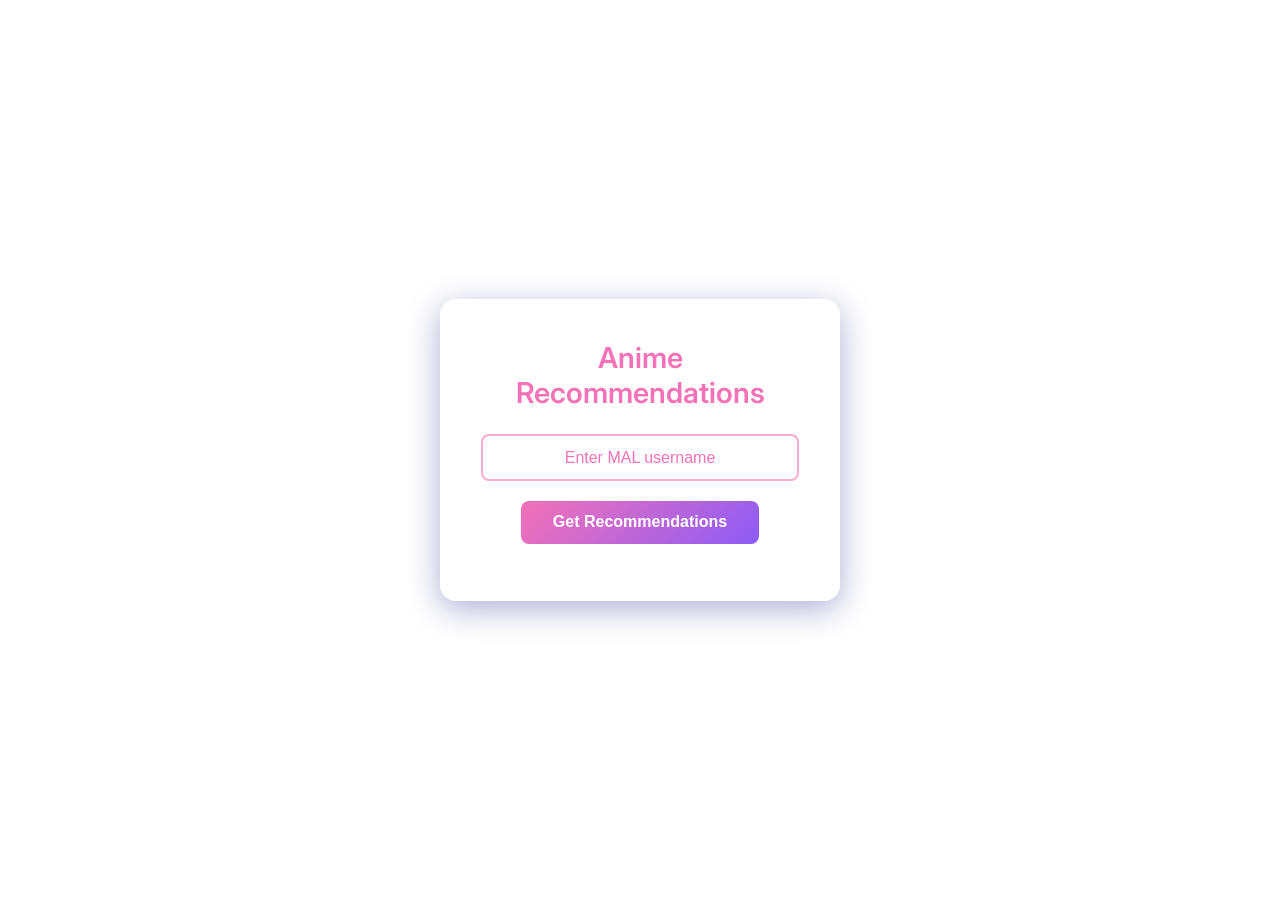
==== static/index.html @ cbd0d71d "Initial commit" ====
<!DOCTYPE html>
<html lang="en">
<head>
  <meta charset="UTF-8" />
  <meta name="viewport" content="width=device-width, initial-scale=1.0" />
  <title>Anime Recommender</title>
  <link href="https://fonts.googleapis.com/css2?family=Inter:wght@400;600&display=swap" rel="stylesheet">
  <style>
    * { margin: 0; padding: 0; box-sizing: border-box; }
    body {
      font-family: 'Inter', sans-serif;
      background: url('https://wallpapercave.com/wp/wp8226640.jpg') no-repeat center center fixed;
      background-size: cover;
      display: flex; justify-content: center; align-items: center;
      height: 100vh; backdrop-filter: blur(4px);
    }
    .glass-card {
      background: rgba(255, 255, 255, 0.1);
      border-radius: 1rem; padding: 2.5rem;
      box-shadow: 0 8px 32px 0 rgba(31, 38, 135, 0.37);
      backdrop-filter: blur(10px); -webkit-backdrop-filter: blur(10px);
      border: 1px solid rgba(255, 255, 255, 0.18);
      text-align: center; width: 90%; max-width: 400px;
    }
    .glass-card h1 {
      font-size: 1.8rem; margin-bottom: 1.5rem; color: #f472b6; font-weight: 600;
      text-shadow: 0 0 8px rgba(255, 255, 255, 0.2);
    }
    input[type="text"] {
      width: 100%; padding: 0.8rem 1rem; border-radius: 0.5rem;
      border: 2px solid rgba(244, 114, 182, 0.6);
      background: rgba(255, 255, 255, 0.9);
      font-size: 1rem; margin-bottom: 1.2rem; color: #333;
    }
    input[type="text"]::placeholder { color: #f472b6; text-align: center; }
    input[type="text"]:focus { outline: none; border: 2px solid #8b5cf6; box-shadow: 0 0 8px #8b5cf6; }
    button {
      background: linear-gradient(135deg, #f472b6, #8b5cf6); color: white;
      padding: 0.8rem 2rem; font-size: 1rem; font-weight: 600;
      border: none; border-radius: 0.5rem; cursor: pointer;
      transition: transform 0.2s ease, box-shadow 0.2s ease;
    }
    button:hover { transform: translateY(-2px); box-shadow: 0 4px 14px rgba(245, 158, 181, 0.5); }
    pre { text-align: left; white-space: pre-wrap; margin-top: 1rem; color: #fff; }
  </style>
</head>
<body>
  <div class="glass-card">
    <h1>Anime Recommendations</h1>
    <form id="form" action = "">
      <input id="username" type="text" name="username" placeholder="Enter MAL username" required />
      <button type="submit">Get Recommendations</button>
    </form>
    <pre id="result"></pre>
  </div>

  <script>
    const form = document.getElementById("form");
    const usernameEl = document.getElementById("username");
    const resultEl = document.getElementById("result");

    form.addEventListener("submit", async (e) => {
      e.preventDefault();
      const username = usernameEl.value.trim();
      if (!username) return;
        window.location.href = `results.html?username=${encodeURIComponent(username)}`;


      resultEl.textContent = "Fetching…";

      try {
        const res = await fetch(`/api/animelist?username=${encodeURIComponent(username)}`);
        const data = await res.json();

        if (!res.ok || data.error) {
          resultEl.textContent = `Error: ${data.message || "Failed to fetch list"}`;
          return;
        }

        const top = data.list.slice(0, 10)
          .map(x => `${x.title} — score: ${x.score || 0}`)
          .join("\n");

        resultEl.textContent = top || "No entries found for that user.";
      } catch (err) {
        resultEl.textContent = "Network error.";
        console.error(err);
      }
    });
  </script>
</body>
</html>
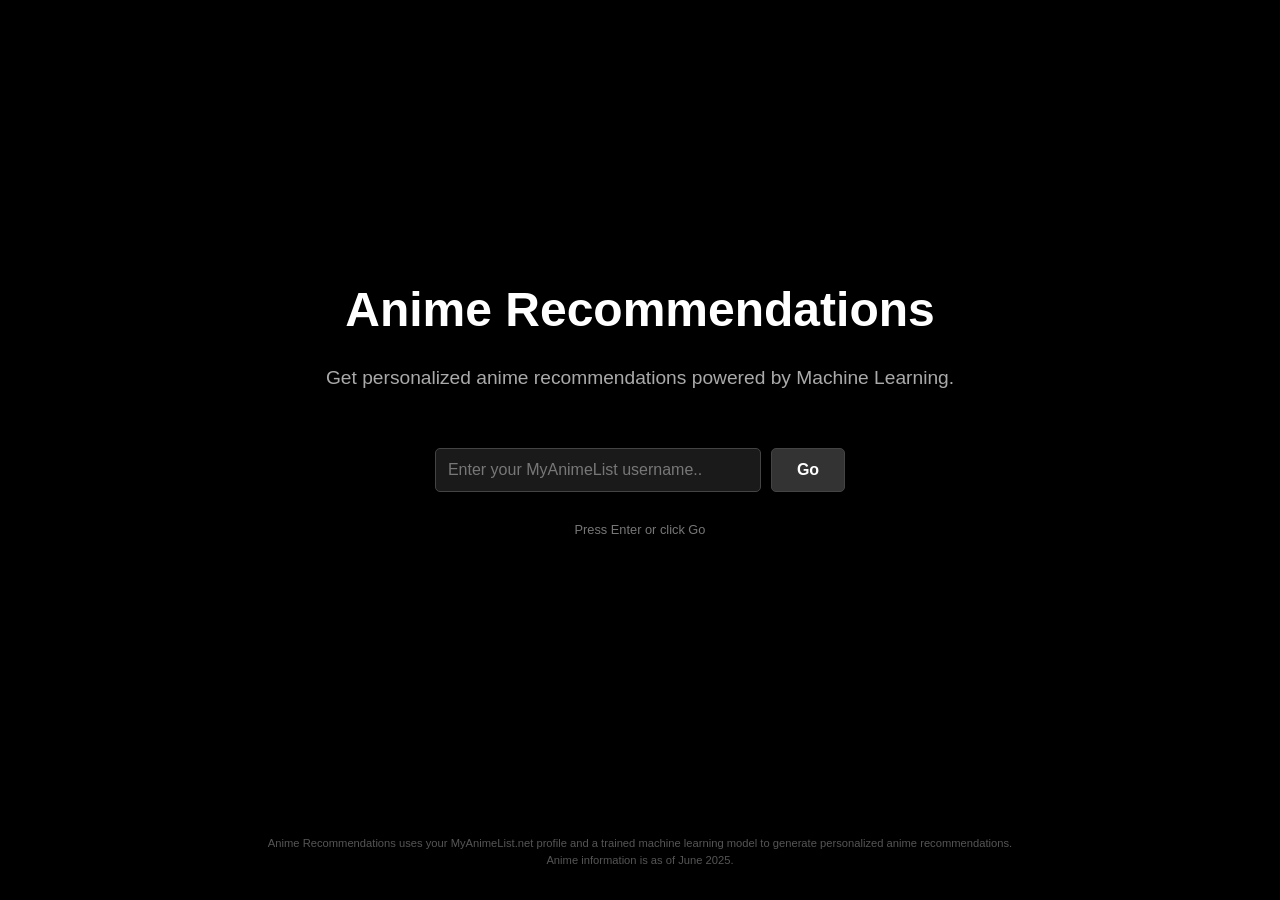
==== commit fc718a2b: "revamped homepage & results page, added image support, improved UI, and added Docker setup" ====
--- a/static/index.html
+++ b/static/index.html
@@ -1,92 +1,134 @@
 <!DOCTYPE html>
 <html lang="en">
 <head>
-  <meta charset="UTF-8" />
-  <meta name="viewport" content="width=device-width, initial-scale=1.0" />
-  <title>Anime Recommender</title>
-  <link href="https://fonts.googleapis.com/css2?family=Inter:wght@400;600&display=swap" rel="stylesheet">
-  <style>
-    * { margin: 0; padding: 0; box-sizing: border-box; }
-    body {
-      font-family: 'Inter', sans-serif;
-      background: url('https://wallpapercave.com/wp/wp8226640.jpg') no-repeat center center fixed;
-      background-size: cover;
-      display: flex; justify-content: center; align-items: center;
-      height: 100vh; backdrop-filter: blur(4px);
-    }
-    .glass-card {
-      background: rgba(255, 255, 255, 0.1);
-      border-radius: 1rem; padding: 2.5rem;
-      box-shadow: 0 8px 32px 0 rgba(31, 38, 135, 0.37);
-      backdrop-filter: blur(10px); -webkit-backdrop-filter: blur(10px);
-      border: 1px solid rgba(255, 255, 255, 0.18);
-      text-align: center; width: 90%; max-width: 400px;
-    }
-    .glass-card h1 {
-      font-size: 1.8rem; margin-bottom: 1.5rem; color: #f472b6; font-weight: 600;
-      text-shadow: 0 0 8px rgba(255, 255, 255, 0.2);
-    }
-    input[type="text"] {
-      width: 100%; padding: 0.8rem 1rem; border-radius: 0.5rem;
-      border: 2px solid rgba(244, 114, 182, 0.6);
-      background: rgba(255, 255, 255, 0.9);
-      font-size: 1rem; margin-bottom: 1.2rem; color: #333;
-    }
-    input[type="text"]::placeholder { color: #f472b6; text-align: center; }
-    input[type="text"]:focus { outline: none; border: 2px solid #8b5cf6; box-shadow: 0 0 8px #8b5cf6; }
-    button {
-      background: linear-gradient(135deg, #f472b6, #8b5cf6); color: white;
-      padding: 0.8rem 2rem; font-size: 1rem; font-weight: 600;
-      border: none; border-radius: 0.5rem; cursor: pointer;
-      transition: transform 0.2s ease, box-shadow 0.2s ease;
-    }
-    button:hover { transform: translateY(-2px); box-shadow: 0 4px 14px rgba(245, 158, 181, 0.5); }
-    pre { text-align: left; white-space: pre-wrap; margin-top: 1rem; color: #fff; }
-  </style>
+    <meta charset="UTF-8">
+    <meta name="viewport" content="width=device-width, initial-scale=1.0">
+    <title>Anime Recommendations</title>
+    <style>
+        body {
+            background-color: #000000;
+            color: #ffffff;
+            font-family: sans-serif;
+            display: flex;
+            justify-content: center;
+            align-items: center;
+            height: 100vh;
+            margin: 0;
+            text-align: center;
+        }
+
+        .container {
+            display: flex;
+            flex-direction: column;
+            align-items: center;
+            gap: 25px;
+            padding-bottom: 100px;
+        }
+
+        .main-title {
+            font-size: 3em;
+            font-weight: bold;
+            margin-bottom: -15px;
+        }
+
+        .subtitle {
+            font-size: 1.2em;
+            color: #aaaaaa;
+        }
+
+        .input-group {
+            display: flex;
+            align-items: center;
+            gap: 10px;
+            margin-top: 15px;
+        }
+
+        .username-input {
+            padding: 12px;
+            font-size: 1em;
+            border: 1px solid #444;
+            background-color: #1a1a1a;
+            color: #ffffff;
+            border-radius: 5px;
+            width: 300px;
+        }
+        
+        .username-input::placeholder {
+            color: #777777;
+        }
+
+        .go-button {
+            padding: 12px 25px;
+            font-size: 1em;
+            font-weight: bold;
+            border: 1px solid #444;
+            background-color: #333333;
+            color: #ffffff;
+            cursor: pointer;
+            border-radius: 5px;
+            transition: background-color 0.3s;
+        }
+
+        .go-button:hover {
+            background-color: #444444;
+        }
+
+        .info-text {
+            font-size: 0.8em;
+            color: #777777;
+            margin-top: 5px;
+        }
+        
+        .footer-text {
+            font-size: 0.7em;
+            color: #555555;
+            position: absolute;
+            bottom: 20px;
+            width: 80%;
+            line-height: 1.5;
+        }
+    </style>
 </head>
 <body>
-  <div class="glass-card">
-    <h1>Anime Recommendations</h1>
-    <form id="form" action = "">
-      <input id="username" type="text" name="username" placeholder="Enter MAL username" required />
-      <button type="submit">Get Recommendations</button>
-    </form>
-    <pre id="result"></pre>
-  </div>
 
-  <script>
-    const form = document.getElementById("form");
-    const usernameEl = document.getElementById("username");
-    const resultEl = document.getElementById("result");
+    <div class="container">
+        <h1 class="main-title">Anime Recommendations</h1>
+        <p class="subtitle">Get personalized anime recommendations powered by Machine Learning.</p>
+        
+        <div class="input-group">
+            <input type="text" class="username-input" id="username-input" placeholder="Enter your MyAnimeList username..">
+            <button class="go-button" id="go-button">Go</button>
+        </div>
+        
+        <p class="info-text">Press Enter or click Go</p>
+    </div>
 
-    form.addEventListener("submit", async (e) => {
-      e.preventDefault();
-      const username = usernameEl.value.trim();
-      if (!username) return;
-        window.location.href = `results.html?username=${encodeURIComponent(username)}`;
+    <p class="footer-text">
+        Anime Recommendations uses your MyAnimeList.net profile and a trained machine learning model to generate personalized anime recommendations.<br>
+        Anime information is as of June 2025.
+    </p>
 
+    <script>
+        document.addEventListener("DOMContentLoaded", function() {
+            const goButton = document.getElementById("go-button");
+            const usernameInput = document.getElementById("username-input");
 
-      resultEl.textContent = "Fetching…";
+            goButton.addEventListener("click", function() {
+                const username = usernameInput.value.trim();
+                if (username) {
+                    window.location.href = `results.html?username=${username}`;
+                } else {
+                    alert("Please enter a username.");
+                }
+            });
 
-      try {
-        const res = await fetch(`/api/animelist?username=${encodeURIComponent(username)}`);
-        const data = await res.json();
+            usernameInput.addEventListener("keypress", function(event) {
+                if (event.key === "Enter") {
+                    goButton.click();
+                }
+            });
+        });
+    </script>
 
-        if (!res.ok || data.error) {
-          resultEl.textContent = `Error: ${data.message || "Failed to fetch list"}`;
-          return;
-        }
-
-        const top = data.list.slice(0, 10)
-          .map(x => `${x.title} — score: ${x.score || 0}`)
-          .join("\n");
-
-        resultEl.textContent = top || "No entries found for that user.";
-      } catch (err) {
-        resultEl.textContent = "Network error.";
-        console.error(err);
-      }
-    });
-  </script>
 </body>
-</html>
+</html>
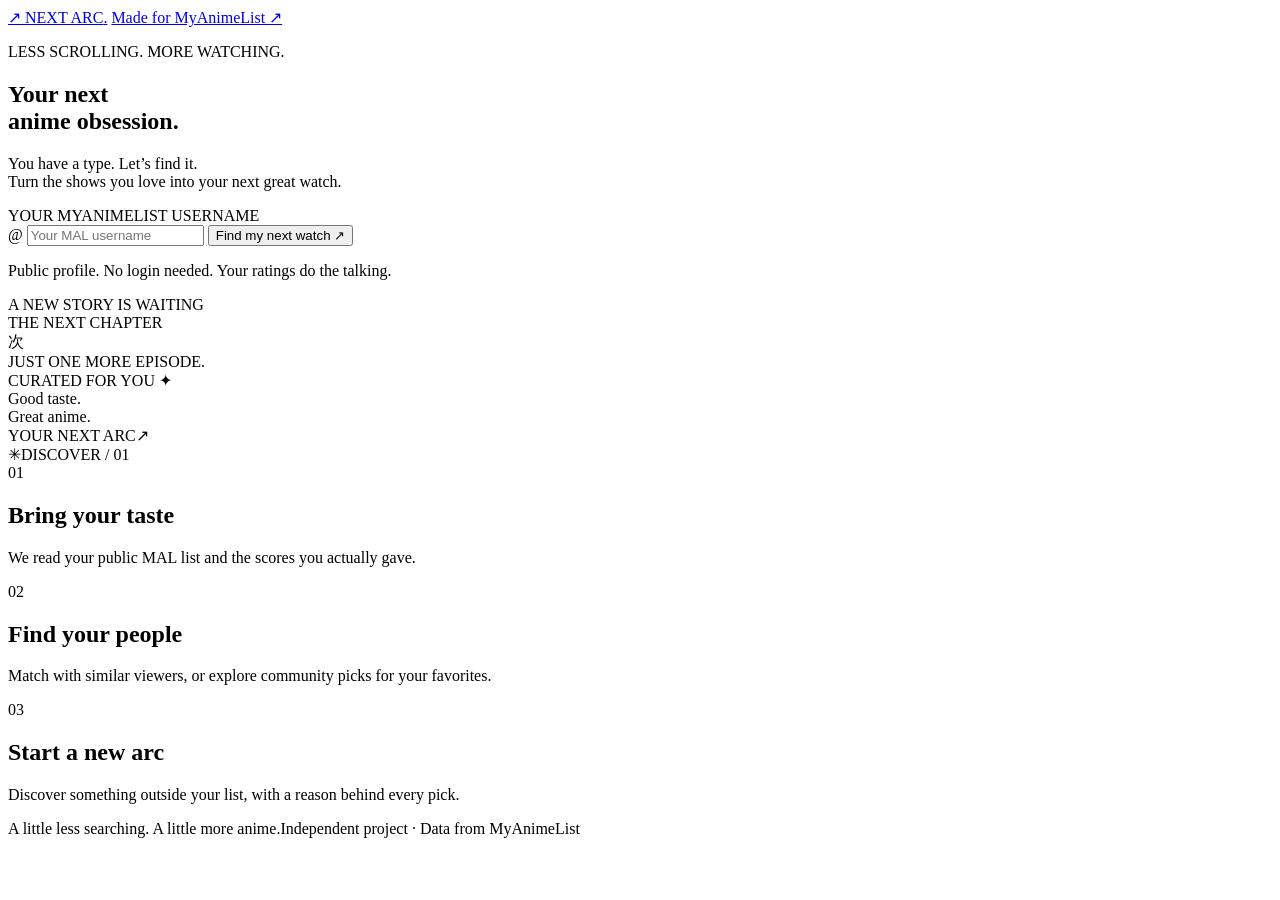
==== commit 1beb0699: "Fix recommendation evidence, add database-free fallback, and rebuild results UI" ====
--- a/static/index.html
+++ b/static/index.html
@@ -1,134 +1,125 @@
-<!DOCTYPE html>
+<!doctype html>
 <html lang="en">
-<head>
-    <meta charset="UTF-8">
-    <meta name="viewport" content="width=device-width, initial-scale=1.0">
-    <title>Anime Recommendations</title>
-    <style>
-        body {
-            background-color: #000000;
-            color: #ffffff;
-            font-family: sans-serif;
-            display: flex;
-            justify-content: center;
-            align-items: center;
-            height: 100vh;
-            margin: 0;
-            text-align: center;
-        }
-
-        .container {
-            display: flex;
-            flex-direction: column;
-            align-items: center;
-            gap: 25px;
-            padding-bottom: 100px;
-        }
-
-        .main-title {
-            font-size: 3em;
-            font-weight: bold;
-            margin-bottom: -15px;
-        }
-
-        .subtitle {
-            font-size: 1.2em;
-            color: #aaaaaa;
-        }
-
-        .input-group {
-            display: flex;
-            align-items: center;
-            gap: 10px;
-            margin-top: 15px;
-        }
-
-        .username-input {
-            padding: 12px;
-            font-size: 1em;
-            border: 1px solid #444;
-            background-color: #1a1a1a;
-            color: #ffffff;
-            border-radius: 5px;
-            width: 300px;
-        }
-        
-        .username-input::placeholder {
-            color: #777777;
-        }
-
-        .go-button {
-            padding: 12px 25px;
-            font-size: 1em;
-            font-weight: bold;
-            border: 1px solid #444;
-            background-color: #333333;
-            color: #ffffff;
-            cursor: pointer;
-            border-radius: 5px;
-            transition: background-color 0.3s;
-        }
-
-        .go-button:hover {
-            background-color: #444444;
-        }
-
-        .info-text {
-            font-size: 0.8em;
-            color: #777777;
-            margin-top: 5px;
-        }
-        
-        .footer-text {
-            font-size: 0.7em;
-            color: #555555;
-            position: absolute;
-            bottom: 20px;
-            width: 80%;
-            line-height: 1.5;
-        }
-    </style>
-</head>
-<body>
-
-    <div class="container">
-        <h1 class="main-title">Anime Recommendations</h1>
-        <p class="subtitle">Get personalized anime recommendations powered by Machine Learning.</p>
-        
-        <div class="input-group">
-            <input type="text" class="username-input" id="username-input" placeholder="Enter your MyAnimeList username..">
-            <button class="go-button" id="go-button">Go</button>
+  <head>
+    <meta charset="utf-8" />
+    <meta name="viewport" content="width=device-width,initial-scale=1" />
+    <meta name="theme-color" content="#121312" />
+    <meta
+      name="description"
+      content="Find your next anime from the shows you actually love. Personalized recommendations from your public MyAnimeList profile."
+    />
+    <title>Next Arc — Find your next anime</title>
+    <link rel="stylesheet" href="/styles.css" />
+    <script src="/app.js" defer></script>
+  </head>
+  <body>
+    <header class="site-header wrap">
+      <a class="brand" href="/" aria-label="Next Arc home"
+        ><span class="brand-mark" aria-hidden="true">↗</span> NEXT ARC<span
+          class="brand-dot"
+          >.</span
+        ></a
+      >
+      <a
+        class="header-link"
+        href="https://myanimelist.net/"
+        target="_blank"
+        rel="noopener noreferrer"
+        >Made for MyAnimeList <span aria-hidden="true">↗</span></a
+      >
+    </header>
+    <main class="wrap landing">
+      <section class="hero">
+        <div class="hero-copy">
+          <p class="eyebrow">
+            <span class="live-dot"></span> LESS SCROLLING. MORE WATCHING.
+          </p>
+          <h1>Your next<br />anime <span class="serif">obsession.</span></h1>
+          <p class="intro">
+            You have a type. Let’s find it.<br />Turn the shows you love into
+            your next great watch.
+          </p>
+          <form
+            id="search-form"
+            class="search-form"
+            action="/results.html"
+            method="get"
+          >
+            <label for="username">YOUR MYANIMELIST USERNAME</label>
+            <div class="input-row">
+              <span class="input-prefix" aria-hidden="true">@</span>
+              <input
+                id="username"
+                name="username"
+                type="text"
+                placeholder="Your MAL username"
+                required
+                minlength="2"
+                maxlength="16"
+                pattern="[A-Za-z0-9_-]{2,16}"
+                title="2–16 letters, numbers, underscores or hyphens"
+                autocomplete="username"
+                autocapitalize="none"
+                spellcheck="false"
+                aria-describedby="form-hint"
+              />
+              <button class="primary-button" type="submit">
+                Find my next watch <span aria-hidden="true">↗</span>
+              </button>
+            </div>
+            <p class="form-hint" id="form-hint">
+              Public profile. No login needed. Your ratings do the talking.
+            </p>
+          </form>
         </div>
-        
-        <p class="info-text">Press Enter or click Go</p>
-    </div>
-
-    <p class="footer-text">
-        Anime Recommendations uses your MyAnimeList.net profile and a trained machine learning model to generate personalized anime recommendations.<br>
-        Anime information is as of June 2025.
-    </p>
-
-    <script>
-        document.addEventListener("DOMContentLoaded", function() {
-            const goButton = document.getElementById("go-button");
-            const usernameInput = document.getElementById("username-input");
-
-            goButton.addEventListener("click", function() {
-                const username = usernameInput.value.trim();
-                if (username) {
-                    window.location.href = `results.html?username=${username}`;
-                } else {
-                    alert("Please enter a username.");
-                }
-            });
-
-            usernameInput.addEventListener("keypress", function(event) {
-                if (event.key === "Enter") {
-                    goButton.click();
-                }
-            });
-        });
-    </script>
-
-</body>
-</html>+        <div class="hero-art" aria-hidden="true">
+          <div class="orbit orbit-one"></div>
+          <div class="orbit orbit-two"></div>
+          <div class="art-caption">A NEW STORY IS WAITING</div>
+          <div class="ticket ticket-back">
+            <span>THE NEXT CHAPTER</span>
+            <div class="ticket-glyph">次</div>
+            <span>JUST ONE MORE EPISODE.</span>
+          </div>
+          <div class="ticket ticket-front">
+            <div class="ticket-top">CURATED FOR YOU <span>✦</span></div>
+            <div class="ticket-lines"></div>
+            <div class="ticket-title">Good taste.<br />Great anime.</div>
+            <div class="ticket-bottom">
+              <span>YOUR NEXT ARC</span><span>↗</span>
+            </div>
+          </div>
+          <span class="art-spark">✳</span
+          ><span class="art-index">DISCOVER / 01</span>
+        </div>
+      </section>
+      <section class="how-it-works" aria-label="How it works">
+        <div>
+          <span class="step-number">01</span>
+          <h2>Bring your taste</h2>
+          <p>We read your public MAL list and the scores you actually gave.</p>
+        </div>
+        <div>
+          <span class="step-number">02</span>
+          <h2>Find your people</h2>
+          <p>
+            Match with similar viewers, or explore community picks for your
+            favorites.
+          </p>
+        </div>
+        <div>
+          <span class="step-number">03</span>
+          <h2>Start a new arc</h2>
+          <p>
+            Discover something outside your list, with a reason behind every
+            pick.
+          </p>
+        </div>
+      </section>
+    </main>
+    <footer class="site-footer wrap">
+      <span>A little less searching. A little more anime.</span
+      ><span>Independent project · Data from MyAnimeList</span>
+    </footer>
+  </body>
+</html>
